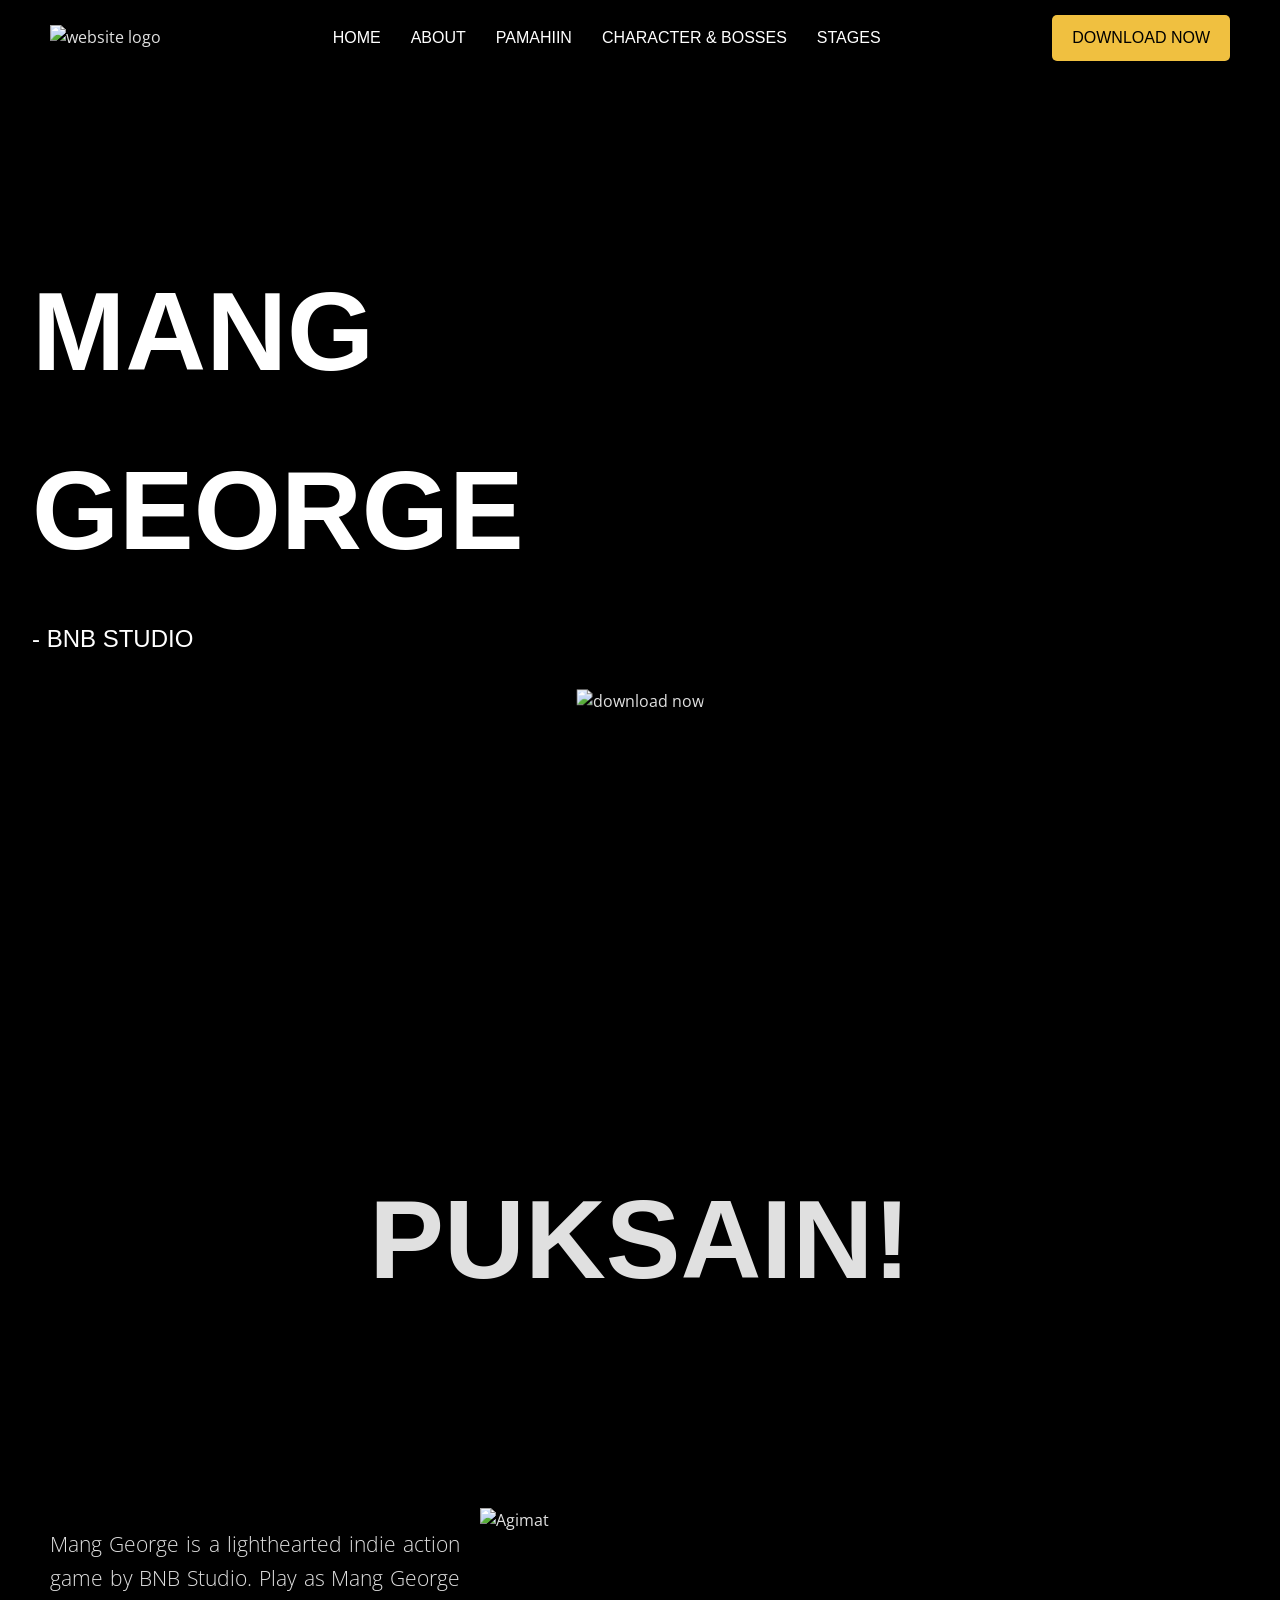
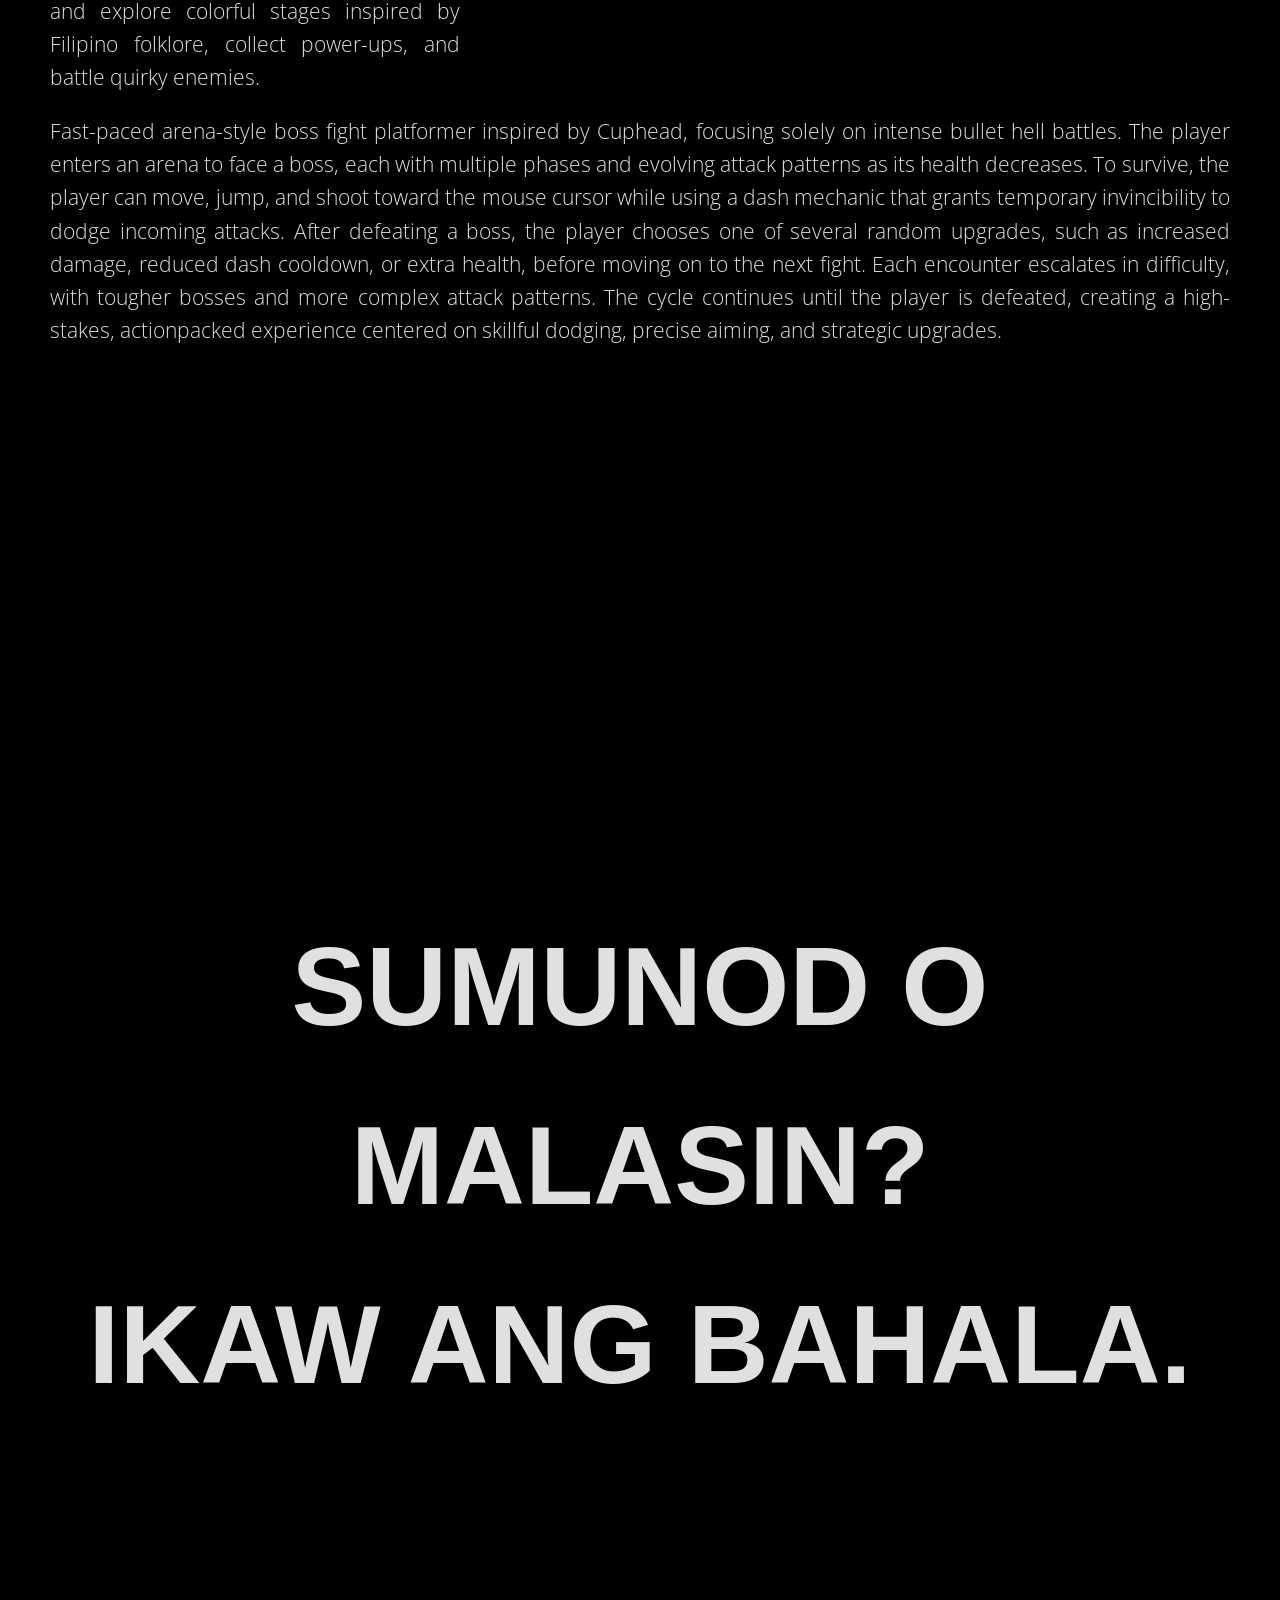
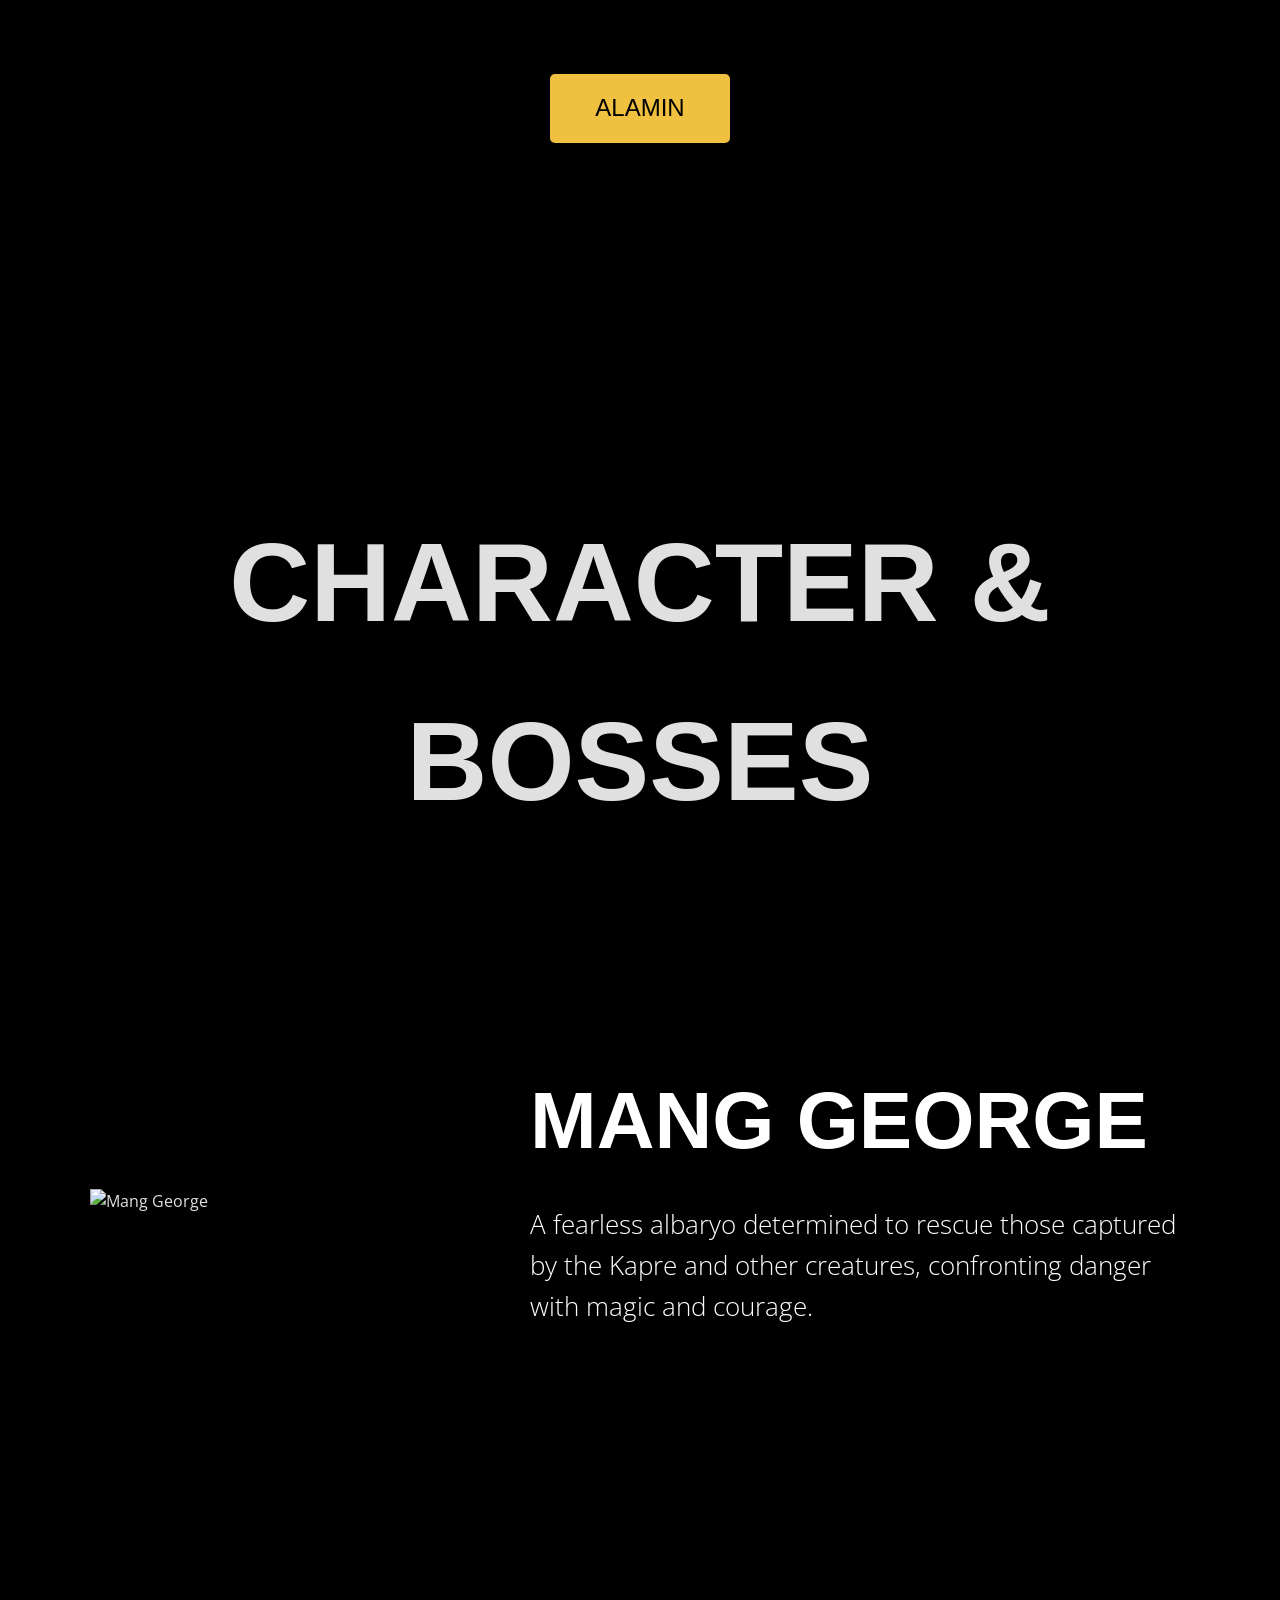
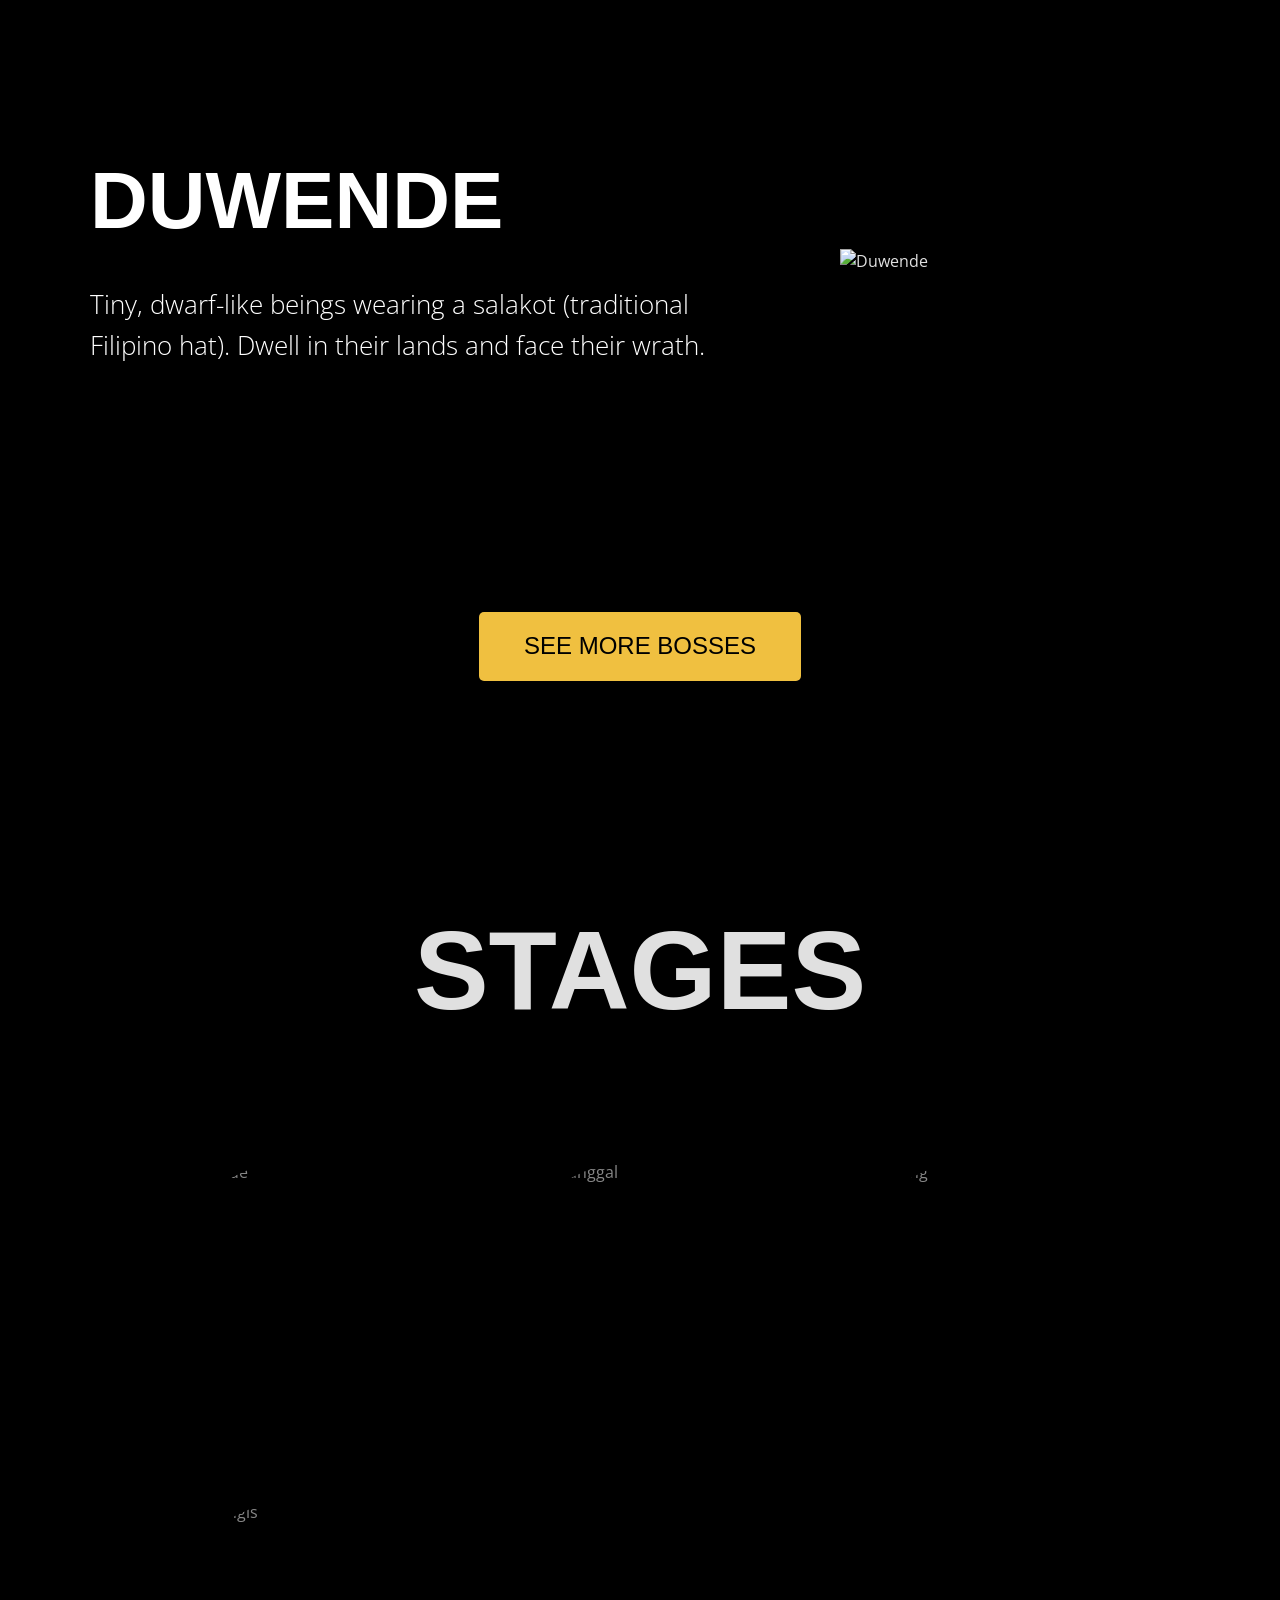
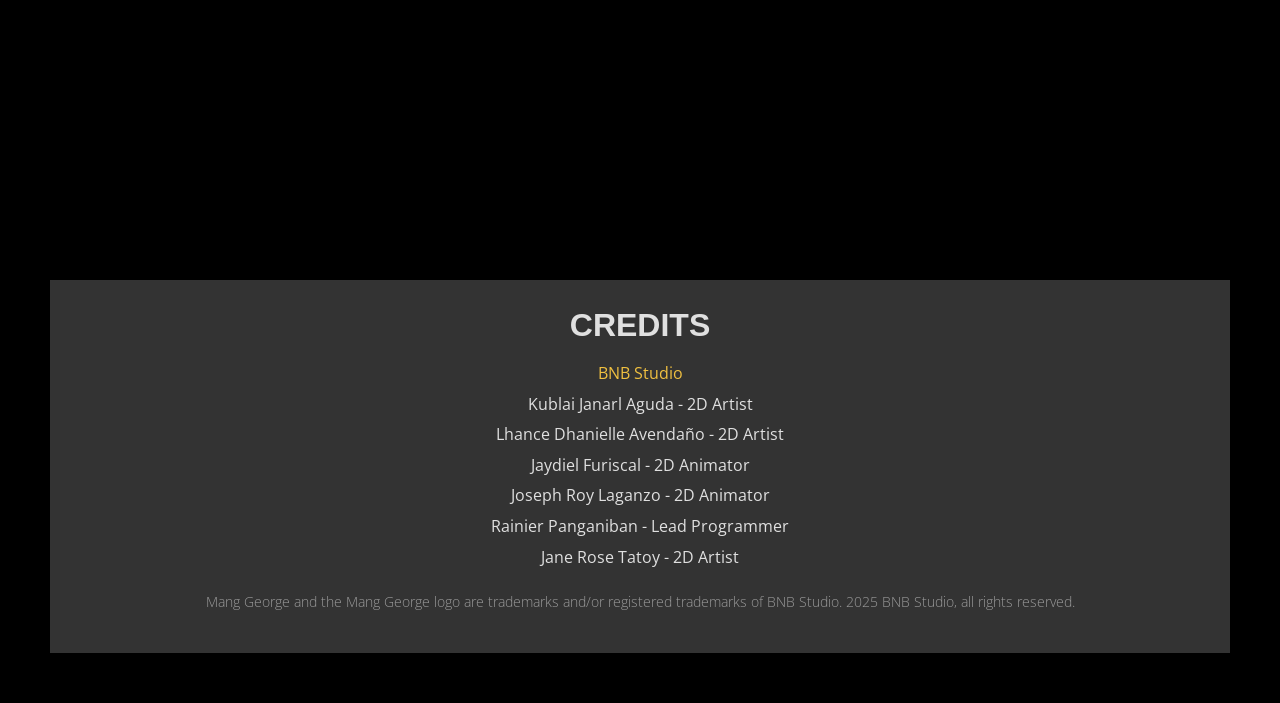
==== index.html @ 6367730e "INDEX" ====
<!DOCTYPE html>
<html lang="en">
<head>
    <meta charset="UTF-8">
    <meta name="viewport" content="width=device-width, initial-scale=1.0">
    <title>Mang George</title>
    <link rel="stylesheet" href="style.css">
    <link rel="icon" type="image/png" href="https://github.com/lansilog/website-assets/blob/main/agimat%20mm.png?raw=true">
    <link href="https://fonts.cdnfonts.com/css/dock11" rel="stylesheet">
    <link href="https://fonts.googleapis.com/css2?family=Open+Sans:wght@300;400;600&display=swap" rel="stylesheet">

</head>
<body>
  <a class="skip-link" href="#about">Skip to content</a>

      <div class="video-container">
        <video autoplay muted loop playsinline>
        <source src="https://github.com/lansilog/website-assets/raw/refs/heads/main/bnb_4%20(3)_1_1.mp4" type="video/mp4">
        </video>
       
        <nav class="navbar" role="navigation" aria-label="Main navigation">
          <div class="logo">
              <img src = "https://github.com/lansilog/website-assets/blob/main/mang%20george%20logo.png?raw=true" alt = "website logo">
          </div>


          <ul class="nav-links">
            <li><a href="#">HOME</a></li>
            <li><a href="#about">ABOUT</a></li>
            <li><a href="#pamahiin">PAMAHIIN</a></li>
            <li><a href="#characters">CHARACTER & BOSSES</a></li>
            <li><a href="#stages">STAGES</a></li>
          </ul>

            <a target="_blank" href="https://github.com/lansilog/MANG-GEORGE/releases/tag/1.0" class="download-btn" aria-label="Download the Mang George game">DOWNLOAD NOW</a>
          </div>
        </nav>

        <div class="overlay-text">
          <h1>MANG GEORGE</h1>
          <p>- BNB STUDIO</p>
        </div>

        <div class="download-link">
          <img src="https://github.com/lansilog/website-assets/blob/main/agimat%20mm.png?raw=true" width="100px" height="75px" alt="download now">
        </div>
          
      </div>

<div class="transition-section"></div>

  <section class="content about-section">
      <h1 id="about">PUKSAIN!<br><br></h1>
      <img src="https://github.com/lansilog/website-assets/blob/main/agimat%20mm.png?raw=true" alt="Agimat" class="about-image">
      <p>Mang George is a lighthearted indie action game by BNB Studio. Play as Mang George and explore colorful stages inspired by Filipino folklore, collect power-ups, and battle quirky enemies.</p>
      <p>Fast-paced arena-style boss fight platformer inspired by Cuphead, focusing
          solely on intense bullet hell battles. The player enters an arena to face a boss,
          each with multiple phases and evolving attack patterns as its health
          decreases. To survive, the player can move, jump, and shoot toward the
          mouse cursor while using a dash mechanic that grants temporary invincibility
          to dodge incoming attacks. After defeating a boss, the player chooses one of
          several random upgrades, such as increased damage, reduced dash
          cooldown, or extra health, before moving on to the next fight. Each encounter
          escalates in difficulty, with tougher bosses and more complex attack patterns.
          The cycle continues until the player is defeated, creating a high-stakes, actionpacked experience centered on skillful dodging, precise aiming, and strategic
          upgrades.
        </p>
  </section>

<div class="transition-section"></div>

  <section class="content pamahiin-section">
  <h1 id="pamahiin"><br>SUMUNOD O MALASIN?<br>IKAW ANG BAHALA.</h1>
  <p id="pamahiinOutput"></p>
  <button class="alamin-btn" type="button">ALAMIN</button>
</section>

    <div class="transition-section"></div>

    <section class="content">
      <div class="cards">
        <section id="characters" class="card-section">
          <h1>CHARACTER & BOSSES</h1>

          <br><br>

        <div class="card-grid">
  <section class="card duwende-card">
    <img src="https://github.com/lansilog/website-assets/blob/main/mang%20george.png?raw=true" alt="Mang George">
    <div class="card-text">
      <h2>MANG GEORGE</h2>
      <p>A fearless albaryo determined to rescue those captured by the Kapre and other creatures, confronting danger with magic and courage.</p>
    </div>
  </section>

  <section class="card duwende-card">
    <div class="card-text">
      <h2>DUWENDE</h2>
      <p>Tiny, dwarf-like beings wearing a salakot (traditional Filipino hat). Dwell in their lands and face their wrath.</p>
    </div>
    <img src="https://github.com/lansilog/website-assets/blob/main/duwende.png?raw=true" alt="Duwende">
  </section>
</div>
            
        <div class="see-more-container">
        <a target="_self" href="characters_page.html#characters" class="more-btn">SEE MORE BOSSES</a>
        </div>


<div class="transition-section"></div>

  <section class="stages-section">
    <h1 id="stages">STAGES</h1>
<div class="stage-container">

  <a target="_self" href="duwende_stage.html" class="stage-card">
    <img src="https://github.com/lansilog/website-assets/blob/main/stage_duwende.png?raw=true" alt="Duwende">
  </a>

  <a target="_self" href="manananggal_stage.html" class="stage-card">
    <img src="https://github.com/lansilog/website-assets/blob/main/stage_manananggal.png?raw=true" alt="Manananggal">
  </a>

  <a target="_self" href="tikbalang_stage.html" class="stage-card">
    <img src="https://github.com/lansilog/website-assets/blob/main/stage_tikbalang.png?raw=true" alt="Tikbalang">
  </a>

  <a target="_self" href="bungisngis_stage.html" class="stage-card">
    <img src="https://github.com/lansilog/website-assets/blob/main/stage_bungisngis.png?raw=true" alt="Bungisngis">
  </a>

 <a target="_self" href="diwata_stage.html" class="stage-card">
    <img src="https://github.com/lansilog/website-assets/blob/main/stage_diwata.png?raw=true" alt="Diwata">
  </a>

  <a target="_self" href="kapre_stage.html" class="stage-card">
    <img src="https://github.com/lansilog/website-assets/blob/main/stage_kapre.png?raw=true" alt="Kapre">
  </a>

</div>
</section>

  
<footer class="credits">
  <h2>CREDITS</h2>
  <ul>
    <li><a href="https://www.facebook.com/profile.php?id=61575084249631" target="_blank">BNB Studio</a></li>
    <li>Kublai Janarl Aguda - 2D Artist</li>
    <li>Lhance Dhanielle Avendaño - 2D Artist</li>
    <li>Jaydiel Furiscal - 2D Animator</li>
    <li>Joseph Roy Laganzo - 2D Animator</li>
    <li>Rainier Panganiban - Lead Programmer</li>
    <li>Jane Rose Tatoy - 2D Artist</li>
  </ul>
  <p class="copyright">Mang George and the Mang George logo are trademarks and/or registered trademarks of BNB Studio. 2025 BNB Studio, all rights reserved.</p>
</footer>

    <script src="script.js"></script>
</body>
</html>
---- style.css ----
﻿* {
  margin: 0;
  padding: 0;
  box-sizing: border-box;
}

html {
  scroll-behavior: smooth;
}

body {
  min-height: 100vh;
  background: #000000;
  color: #e0e0e0;
  font-family: 'Open Sans', sans-serif;
  font-size: 16px;
  line-height: 1.6;
}

a, button {
  color: inherit;
}

button {
  font: inherit;
  cursor: pointer;
  border: none;
}

button:focus-visible,
a:focus-visible {
  outline: 3px solid #f0c040;
  outline-offset: 3px;
}

.skip-link {
  position: absolute;
  top: -60px;
  left: 0;
  background: #111;
  color: #f0c040;
  padding: 12px 16px;
  z-index: 1000;
  text-decoration: none;
  font-family: 'Open Sans', sans-serif;
  transition: top 0.2s ease;
}

.skip-link:focus {
  top: 0;
}

.navbar {
  position: fixed;
  top: 0;
  width: 100%;
  padding: 15px 50px;
  display: flex;
  justify-content: space-between;
  align-items: center;
  background: rgba(0, 0, 0, 0.5);
  backdrop-filter: blur(6px);
  z-index: 999;
}

.logo img {
  height: 70px;
  width: auto;
}

.nav-links {
  list-style: none;
  display: flex;
  gap: 30px;
}

.nav-links a {
  text-decoration: none;
  color: white;
  font-family: 'Dock11', sans-serif;
  transition: 0.3s;
}

.nav-links a:hover,
.nav-links a:focus-visible,
.download-btn:hover,
.download-btn:focus-visible,
.more-btn:hover,
.more-btn:focus-visible,
.alamin-btn:hover,
.alamin-btn:focus-visible {
  color: #f0c040;
  outline: none;
}

.nav-links a:hover {
  color: #f0c040;
}

.download-btn {
  background: #f0c040;
  color: black;
  padding: 10px 20px;
  text-decoration: none;
  font-family: 'Dock11', sans-serif;
  border-radius: 5px;
}

.download-btn:focus-visible,
.more-btn:focus-visible,
.alamin-btn:focus-visible,
.nav-links a:focus-visible {
  outline: 3px solid #f0c040;
  outline-offset: 3px;
}

.download-btn:hover {
  background: #d9a900;
}


.video-container {
  position: relative;
  height: 100vh;
  overflow: hidden;
}

.video-container::before {
  content: "";
  position: absolute;
  inset: 0;
  background: rgba(0, 0, 0, 0.4);
  z-index: 1;
}

.video-container::after {
  content: "";
  position: absolute;
  bottom: -150px;
  left: 0;
  right: 0;
  height: 400px;
  background: linear-gradient(to bottom, rgba(0, 0, 0, 0), rgba(0, 0, 0, 1));
  z-index: 2;
}

video {
  width: 100%;
  height: 100%;
  object-fit: cover;
}

.overlay-text {
  position: absolute;
  top: 50%;
  left: 35%;
  transform: translate(-50%, -50%);
  color: white;
  z-index: 3;
  animation: fadeIn 2s ease-in-out;
}

.overlay-text h1 {
  font-family: 'Dock11', sans-serif;
  font-weight: bold;
  font-size: 7rem;
  margin-bottom: 20px;
}

.overlay-text p {
  font-family: 'Dock11', sans-serif;
  font-size: 1.5rem;
}

@keyframes fadeIn {
  from {
    opacity: 0;
    transform: translate(-50%, -60%);
  }
  to {
    opacity: 1;
    transform: translate(-50%, -50%);
  }
}

.download-link {
  position: absolute;
  top: 78%;
  left: 50%;
  transform: translate(-50%, -50%);
  z-index: 4;
}

.alamin-btn {
  display: block;
  margin: 50px auto;
  width: fit-content;
  background: #f0c040;
  color: black;
  padding: 15px 45px;
  text-decoration: none;
  font-family: 'Dock11', sans-serif;
  font-size: 1.5rem;
  border-radius: 5px;
  transition: 0.3s;
}

.alamin-btn:hover {
  background: #d9a900;
}

.transition-section {
  height: 150px;
  background: #000000;
}

.content {
  padding: 50px;
  background: #000000;
}

.content h1 {
  text-align: center;
  font-family: 'Dock11', sans-serif;
  font-weight: bold;
  font-size: 7rem;
  scroll-margin-top: 100px;
}

.content h2 {
  font-family: 'Dock11', sans-serif;
  font-size: 3rem;
  scroll-margin-top: 100px;
}

.content p {
  text-align: left;
  max-width: none;
  margin: 20px 0;
  font-size: 1.3rem;
  line-height: 1.6;
  font-weight: 300;
}

/* ===== PAMAHIIN SECTION ===== */
.pamahiin-section {
  position: relative;
  background-image: url("https://github.com/lansilog/website-assets/blob/main/stage_kapre.png?raw=true");
  background-size: cover;
  background-position: center 70%;
  background-attachment: fixed;
  padding: 100px 50px;
}

.pamahiin-section::before {
  content: "";
  position: absolute;
  inset: 0;
  background: rgba(0, 0, 0, 0.6);
}

.pamahiin-section > * {
  position: relative;
  z-index: 1;
}

.pamahiin-section h1 {
  text-align: center;
  font-family: 'Dock11', sans-serif;
  font-weight: bold;
  font-size: 7rem;
  margin-bottom: 20px;
}

.pamahiin-section p {
  text-align: center;
}

#pamahiinOutput {
  min-height: 100px;
  height: 150px;
  max-width: 80%;
  margin: 40px auto;

  display: flex;
  align-items: center;
  justify-content: center;

  font-size: 50px;
  font-weight: 600;
  font-family: 'Open Sans', sans-serif;
  text-align: center;

  color: #ffffff;
  text-shadow:
    0 0 5px #ffffff94,
    0 0 10px #ffffffab,
    0 0 20px #ffffff,
    0 0 40px #ffffff;

  opacity: 0;
  transition: opacity 0.5s ease;
}

.about-section {
  position: relative;
  padding: 100px 50px;
}

.about-section::before {
  content: "";
  position: absolute;
  inset: 0;
  background: rgba(0, 0, 0, 0.7);
}

.about-section > * {
  position: relative;
  z-index: 1;
}

.about-section p {
  text-align: justify;
  font-size: 1.3rem;
  line-height: 1.6;
}

.about-image {
  float: right;
  width: 750px;
  height: auto;
  margin: 0 0 100px 20px;
}

@media (max-width: 768px) {
  .about-section {
    padding: 50px 20px;
    text-align: center;
  }

  .about-section p {
    text-align: center;
    margin: 0 auto 20px;
    max-width: 760px;
  }

  .about-image {
    float: none;
    width: 100%;
    max-width: 320px;
    margin: 0 auto 30px;
    display: block;
  }
}
  position: relative;
  z-index: 1;
  color: white;
  max-width: 60%;
  display: flex;
  flex-direction: column;
  gap: 15px;
}

.card h2,
.card p {
  text-align: left;
  font-size: 1.5rem;
  font-family: 'Open Sans', sans-serif;
  font-weight: 300;
}



@media (max-width: 1024px) {
  .navbar {
    padding: 15px 30px;
  }

  .nav-links {
    gap: 18px;
  }

  .overlay-text {
    left: 50%;
    width: min(100%, 92vw);
    max-width: 700px;
    padding: 0 15px;
    text-align: center;
  }

  .overlay-text h1 {
    font-size: 5rem;
  }

  .overlay-text p {
    font-size: 1.3rem;
  }

  .video-container {
    height: 80vh;
  }

  .download-link {
    top: auto;
    bottom: 6%;
  }

  .content,
  .pamahiin-section,
  .about-section,
  .card-section {
    padding: 40px 30px;
  }

  .about-image {
    width: 100%;
    max-width: 480px;
    margin: 0 auto 30px;
    float: none;
  }

  .card-section h1 {
    font-size: 5rem;
  }

  .card {
    gap: 20px;
    padding: 30px;
    height: auto;
  }

  .card img {
    width: 100%;
    height: auto;
  }

  .card-text {
    max-width: 100%;
  }

  .card-text h2 {
    font-size: 3rem;
  }

  .card-text p {
    font-size: 1.4rem;
  }

  #pamahiinOutput {
    font-size: 2rem;
    max-width: 100%;
  }

  .stage-container {
    padding: 80px 20px;
    gap: 30px;
  }

  .stage-card {
    width: calc(50% - 20px);
  }
}

@media (max-width: 768px) {
  .logo img {
    height: 45px;
  }

  .navbar {
    flex-direction: column;
    align-items: center;
    justify-content: center;
    gap: 12px;
    text-align: center;
    padding: 15px 20px;
  }

  .nav-links {
    width: 100%;
    justify-content: center;
    flex-wrap: wrap;
    gap: 12px;
    margin-top: 10px;
    padding: 0;
  }

  .nav-links li {
    width: auto;
  }

  .download-btn {
    order: 2;
    margin: 10px 0 0;
  }

  .video-container {
    height: 70vh;
  }

  .overlay-text {
    top: 40%;
    left: 50%;
    width: min(100%, 90vw);
    transform: translate(-50%, -40%);
  }

  .overlay-text h1 {
    font-size: 3rem;
  }

  .overlay-text p {
    font-size: 1.1rem;
  }

  .download-link {
    left: 50%;
    bottom: 8%;
    width: 80px;
  }

  .content,
  .pamahiin-section,
  .about-section,
  .card-section {
    padding: 30px 20px;
  }

  .pamahiin-section {
    background-attachment: scroll;
  }

  .pamahiin-section h1 {
    font-size: 3rem;
  }

  #pamahiinOutput {
    font-size: 1.6rem;
    height: auto;
    margin: 30px auto;
    min-height: 120px;
  }

  .about-image {
    width: 100%;
    max-width: 320px;
    margin-bottom: 30px;
  }

  .card-section h1 {
    font-size: 4rem;
  }

  .content h1 {
    font-size: 4.4rem;
    line-height: 1.05;
  }

  .card {
    flex-direction: column;
    align-items: center;
    height: auto;
    padding: 25px 15px;
  }

  .card img {
    width: 100%;
    max-width: 100%;
    height: auto;
  }

  .card-text {
    width: 100%;
    max-width: 100%;
    text-align: center;
  }

  .card-text h2,
  .card-text p {
    font-size: 1.4rem;
  }

  .more-btn,
  .alamin-btn {
    font-size: 1.2rem;
    padding: 14px 30px;
  }

  .stage-container {
    gap: 20px;
    padding: 50px 15px;
  }

  .stage-card {
    width: 100%;
    aspect-ratio: unset;
    border-radius: 20px;
  }

  .stage-card:hover {
    transform: scale(1.05);
  }

  .stage-card p {
    font-size: 1.2rem;
  }

  .stage-bg .content {
    left: 5%;
    top: 50%;
    transform: translateY(-50%);
  }

  .stage-bg .content h1 {
    font-size: 2.8rem;
  }

  .stage-bg {
    height: auto;
  }

  .stage-bg img {
    height: auto;
  }

  .stage-bg .content {
    left: 50%;
    top: 50%;
    transform: translate(-50%, -50%);
    width: min(90%, 90vw);
    padding: 20px;
    text-align: center;
  }

  .stage-bg .content p {
    font-size: 1rem;
    line-height: 1.6;
    max-width: 100%;
    margin: 0 auto;
  }
}

@media (max-width: 480px) {
  .navbar {
    padding: 12px 15px;
  }

  .nav-links {
    gap: 10px;
  }

  .overlay-text h1 {
    font-size: 2.2rem;
  }

  .overlay-text p {
    font-size: 0.95rem;
  }

  .download-link {
    bottom: 10%;
    width: 70px;
  }

  .content,
  .pamahiin-section,
  .about-section,
  .card-section {
    padding: 20px 15px;
  }

  .pamahiin-section h1 {
    font-size: 2.5rem;
  }

  .card-section h1 {
    font-size: 2.6rem;
  }

  .content h1 {
    font-size: 2.6rem;
    line-height: 1.1;
  }

  .content p,
  .about-section p {
    font-size: 1rem;
  }

  .card-text h2 {
    font-size: 2rem;
  }

  .card-text p {
    font-size: 1rem;
  }

  .nav-links a,
  .download-btn,
  .more-btn,
  .alamin-btn {
    font-size: 1rem;
  }

  .more-btn,
  .alamin-btn {
    width: 100%;
    padding: 14px 18px;
  }

  .stage-bg {
    height: auto;
  }

  .stage-bg .content {
    left: 50%;
    top: 48%;
    transform: translate(-50%, -48%);
    width: min(94%, 94vw);
    padding: 16px;
    text-align: center;
  }

  .stage-bg .content h1 {
    font-size: 2.2rem;
    line-height: 1.1;
  }

  .stage-bg .content p {
    font-size: 0.95rem;
    line-height: 1.5;
    margin: 0 auto;
  }
}


.more-btn {
  display: block;
  margin: 50px auto;
  width: fit-content;
  background: #f0c040;
  color: black;
  padding: 15px 45px;
  text-decoration: none;
  font-family: 'Dock11', sans-serif;
  font-size: 1.5rem;
  border-radius: 5px;
  transition: 0.3s;
}

.more-btn:hover {
  background: #d9a900;
}


/*-------------------------------------------------------------------BOSSES-------------------------------------------------------------------------------------- */
.card-grid {
  display: flex;
  flex-direction: column;
  margin: auto;
  gap: 60px;
}

.card {
  position: relative;
  width: 100%;
  border-radius: 20px;
  overflow: hidden;
  height: 600px;
  display: flex;
  justify-content: space-between;
  align-items: center;
  padding: 40px;
  box-shadow: 0 8px 32px rgba(0,0,0,0.5);
}

.card::before {
  content: "";
  position: absolute;
  inset: 0;
  background: rgba(0, 0, 0, 0.55);
  z-index: 0;
}

.duwende-card {
  background-image: url("https://github.com/lansilog/website-assets/blob/main/stage_duwende.png?raw=true");
  background-size: cover;
  background-position: center;
}

.manananggal-card {
  background-image: url("https://github.com/lansilog/website-assets/blob/main/stage_manananggal.png?raw=true");
  background-size: cover;
  background-position: center;
}

.tikbalang-card {
  background-image: url("https://github.com/lansilog/website-assets/blob/main/stage_tikbalang.png?raw=true");
  background-size: cover;
  background-position: center;
}

.bungisngis-card {
  background-image: url("https://github.com/lansilog/website-assets/blob/main/stage_bungisngis.png?raw=true");
  background-size: cover;
  background-position: center;
}

.kapre-card {
  background-image: url("https://github.com/lansilog/website-assets/blob/main/stage_kapre.png?raw=true");
  background-size: cover;
  background-position: center;
}

.diwata-card {
  background-image: url("https://github.com/lansilog/website-assets/blob/main/stage_diwata.png?raw=true");
  background-size: cover;
  background-position: center;
}

.card-text {
  position: relative;
  z-index: 1;
  color: white;
  max-width: 60%;
}

.credits {
  padding: 20px;
  background: #333333;
  text-align: center;
  font-size: 1rem;
}

.credits h2 {
  font-family: 'Dock11', sans-serif;
  font-size: 2rem;
  margin-bottom: 10px;
}

.credits ul {
  list-style: none;
  padding: 0;
}

.credits li {
  margin: 5px 0;
}

.credits a {
  color: #f0c040;
  text-decoration: none;
}

.credits a:hover {
  text-decoration: underline;
}

.credits .copyright {
  margin-top: 20px;
  font-size: 0.9rem;
  color: rgba(224, 224, 224, 0.6);
  text-align: center;
}

.card-text h2 {
  font-family: 'Dock11', sans-serif;
  font-size: 5rem;
}

.card-text p {
  font-size: 1.6rem;
  line-height: 1.6;

}

.card img {
  position: relative;
  z-index: 1;
  width: 350px;
  height: auto;
}

.tikbalang-card img {
  width: 280px;
}
.kapre-card img {
  width: 450px;}

.bungisngis-card img {
  width: 400px;
}

@media (max-width: 768px) {
  .card {
    flex-direction: column;
    align-items: center;
    justify-content: center;
    height: auto;
    padding: 25px 15px;
    gap: 20px;
  }

  .card img {
    width: 100%;
    max-width: 100%;
    height: auto;
  }

  .card-text {
    width: 100%;
    max-width: 100%;
    text-align: center;
    padding: 0;
  }

  .card-text h2 {
    font-size: 2.8rem;
  }

  .card-text p {
    font-size: 1.3rem;
  }
}

/*--------------------------------------------------------------------------------------------stage------------------------------------------------------------------------------ */
.stage-container {
  display: flex;
  flex-wrap: wrap;
  justify-content: center;
  gap: 60px;
  padding: 100px 20px;
  max-width: 1000px;
  margin: auto;
}

.stage-card {
  width: calc(33.33% - 40px);
  aspect-ratio: 1 / 1;

  border-radius: 50%;
  overflow: hidden;
  position: relative;
  cursor: pointer;

  text-decoration: none;
  color: inherit;

  transition: transform 0.4s ease, box-shadow 0.4s ease;
}

.stage-card img {
  width: 100%;
  height: 100%;
  object-fit: cover;
}

.stage-card p {
  position: absolute;
  bottom: 15px;
  left: 50%;
  transform: translateX(-50%);
  color: white;
  font-family: 'Dock11', sans-serif;
  font-size: 1.5rem;
  z-index: 2;
}

.stage-card::after {
  content: "";
  position: absolute;
  inset: 0;
  background: rgba(0,0,0,0.4);
  transition: 0.3s;
}

.stage-card:hover {
  transform: scale(1.15);
  box-shadow: 0 0 40px rgb(217, 169, 0);
}

.stage-card:hover::after {
  background: rgba(0,0,0,0.2);
}

.stage-card:active {
  transform: scale(1.05);
}

.stage-bg {
  position: relative;
  width: 100%;
  height: 100vh;
  overflow: hidden;
}

.stage-bg img {
  width: 100%;
  height: 100%;
  object-fit: cover;
}

.stage-bg .overlay {
  position: absolute;
  top: 0;
  left: 0;
  width: 100%;
  height: 100%;
  background: rgba(0, 0, 0, 0.6);
  z-index: 1;
}

.stage-bg .content {
  position: absolute;
  z-index: 2;
  color: white;
  top: 60%;
  left: 10%;
  transform: translateY(-50%);
  text-align: left;
  background: transparent;
}

.stage-bg .content h1 {
  margin-bottom: 20px;
  font-size: 4rem;
  text-align: left;
}
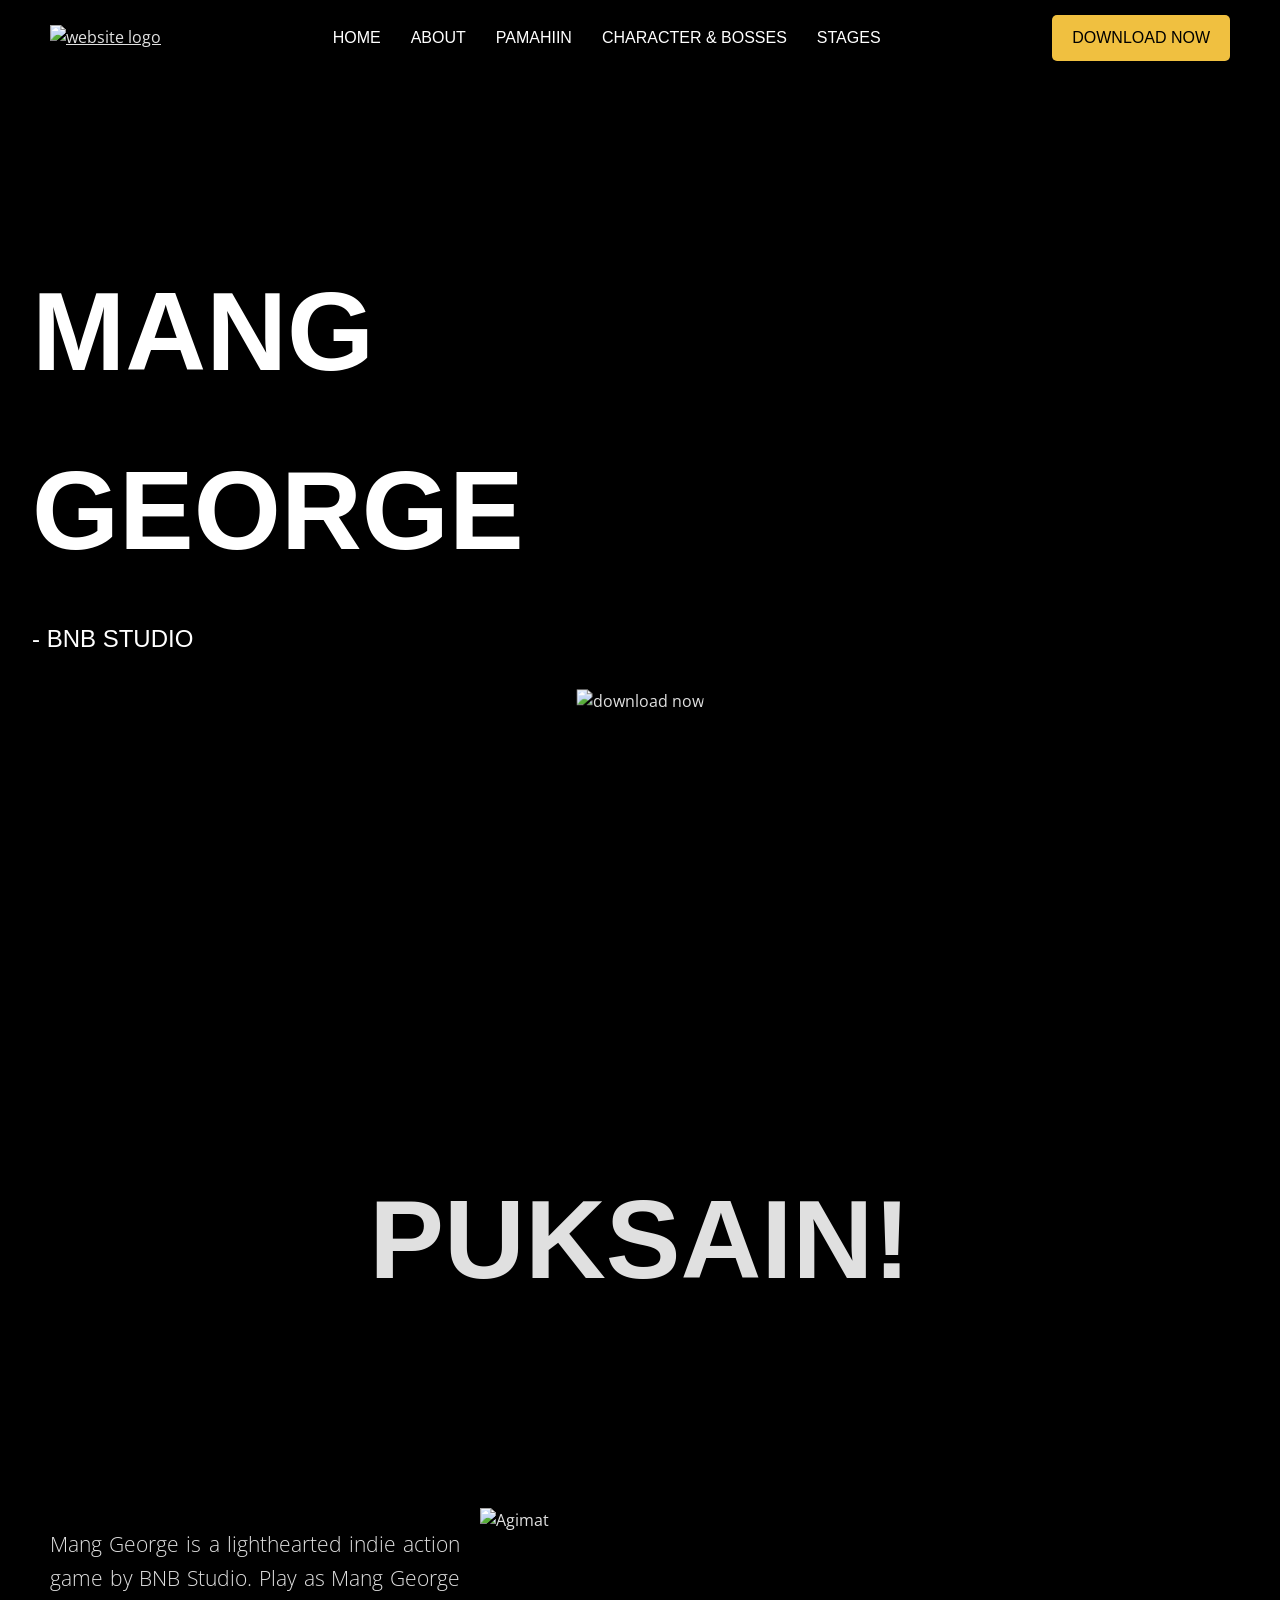
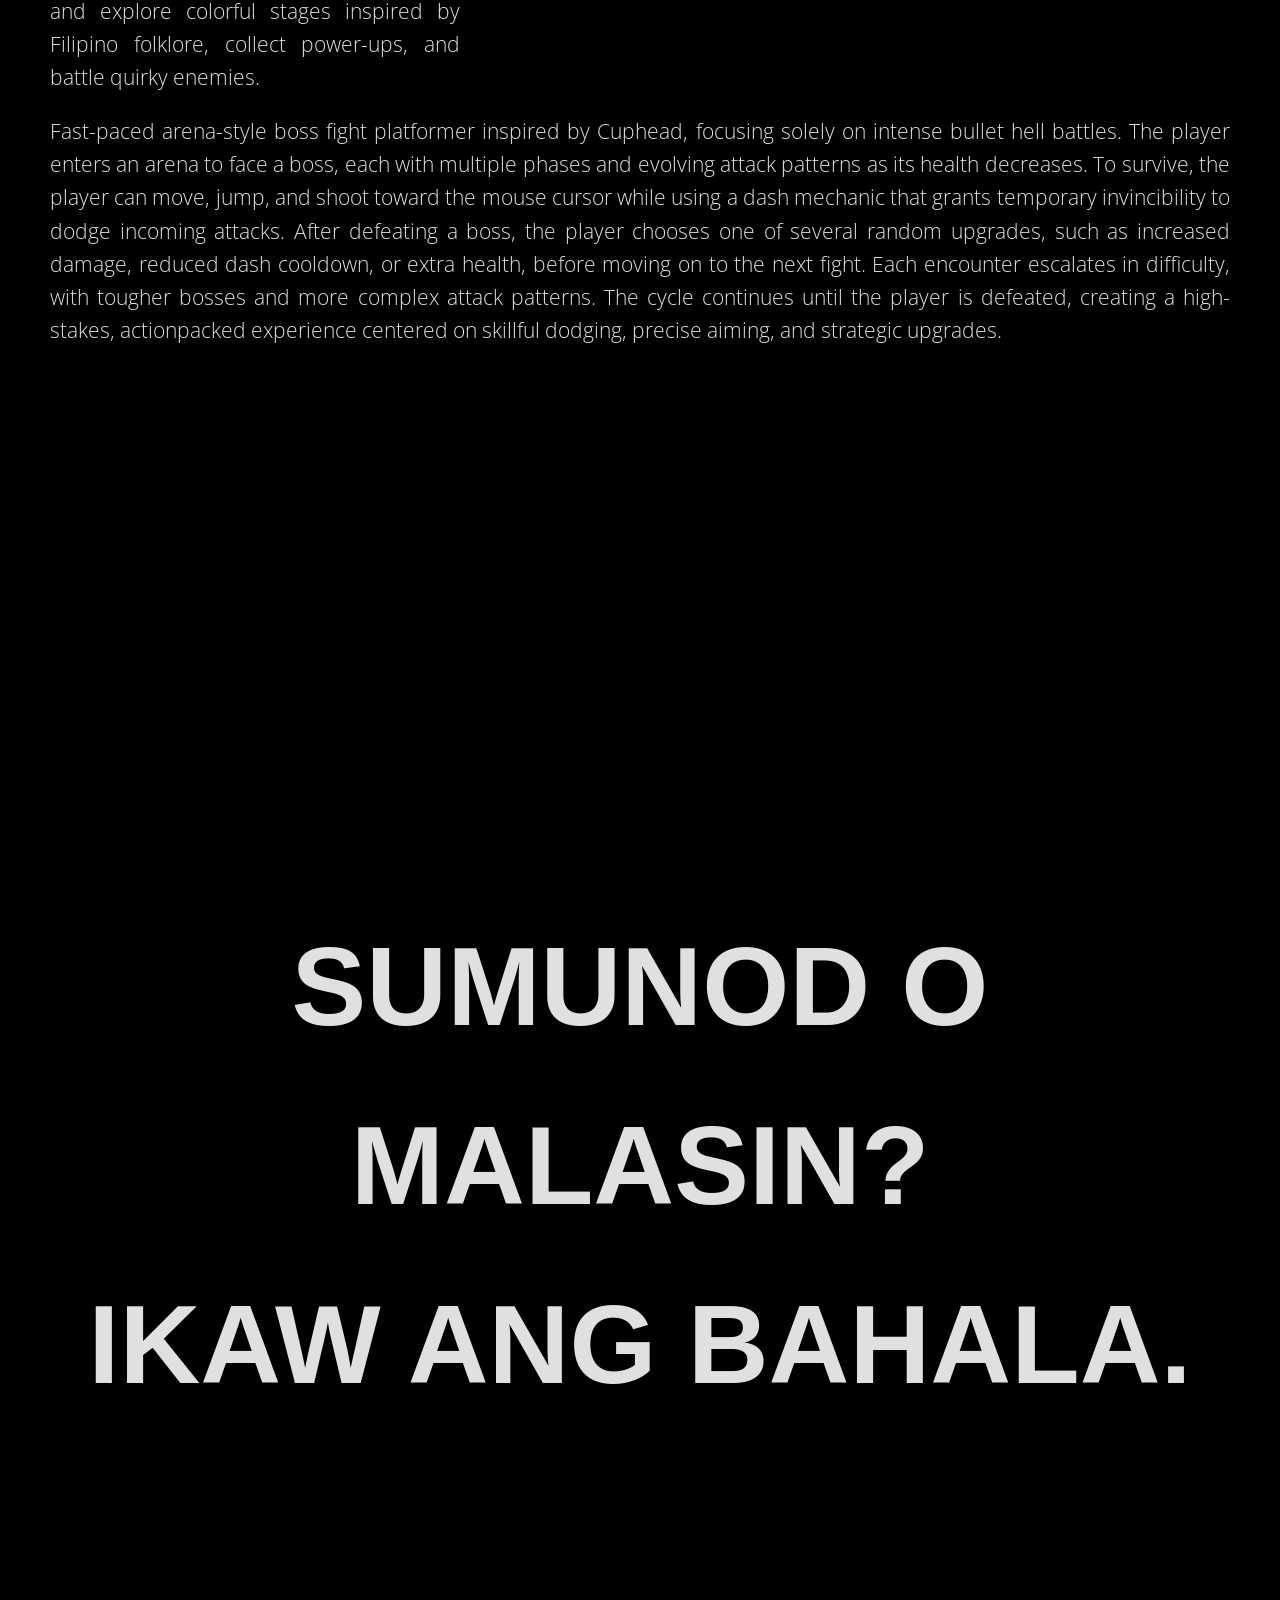
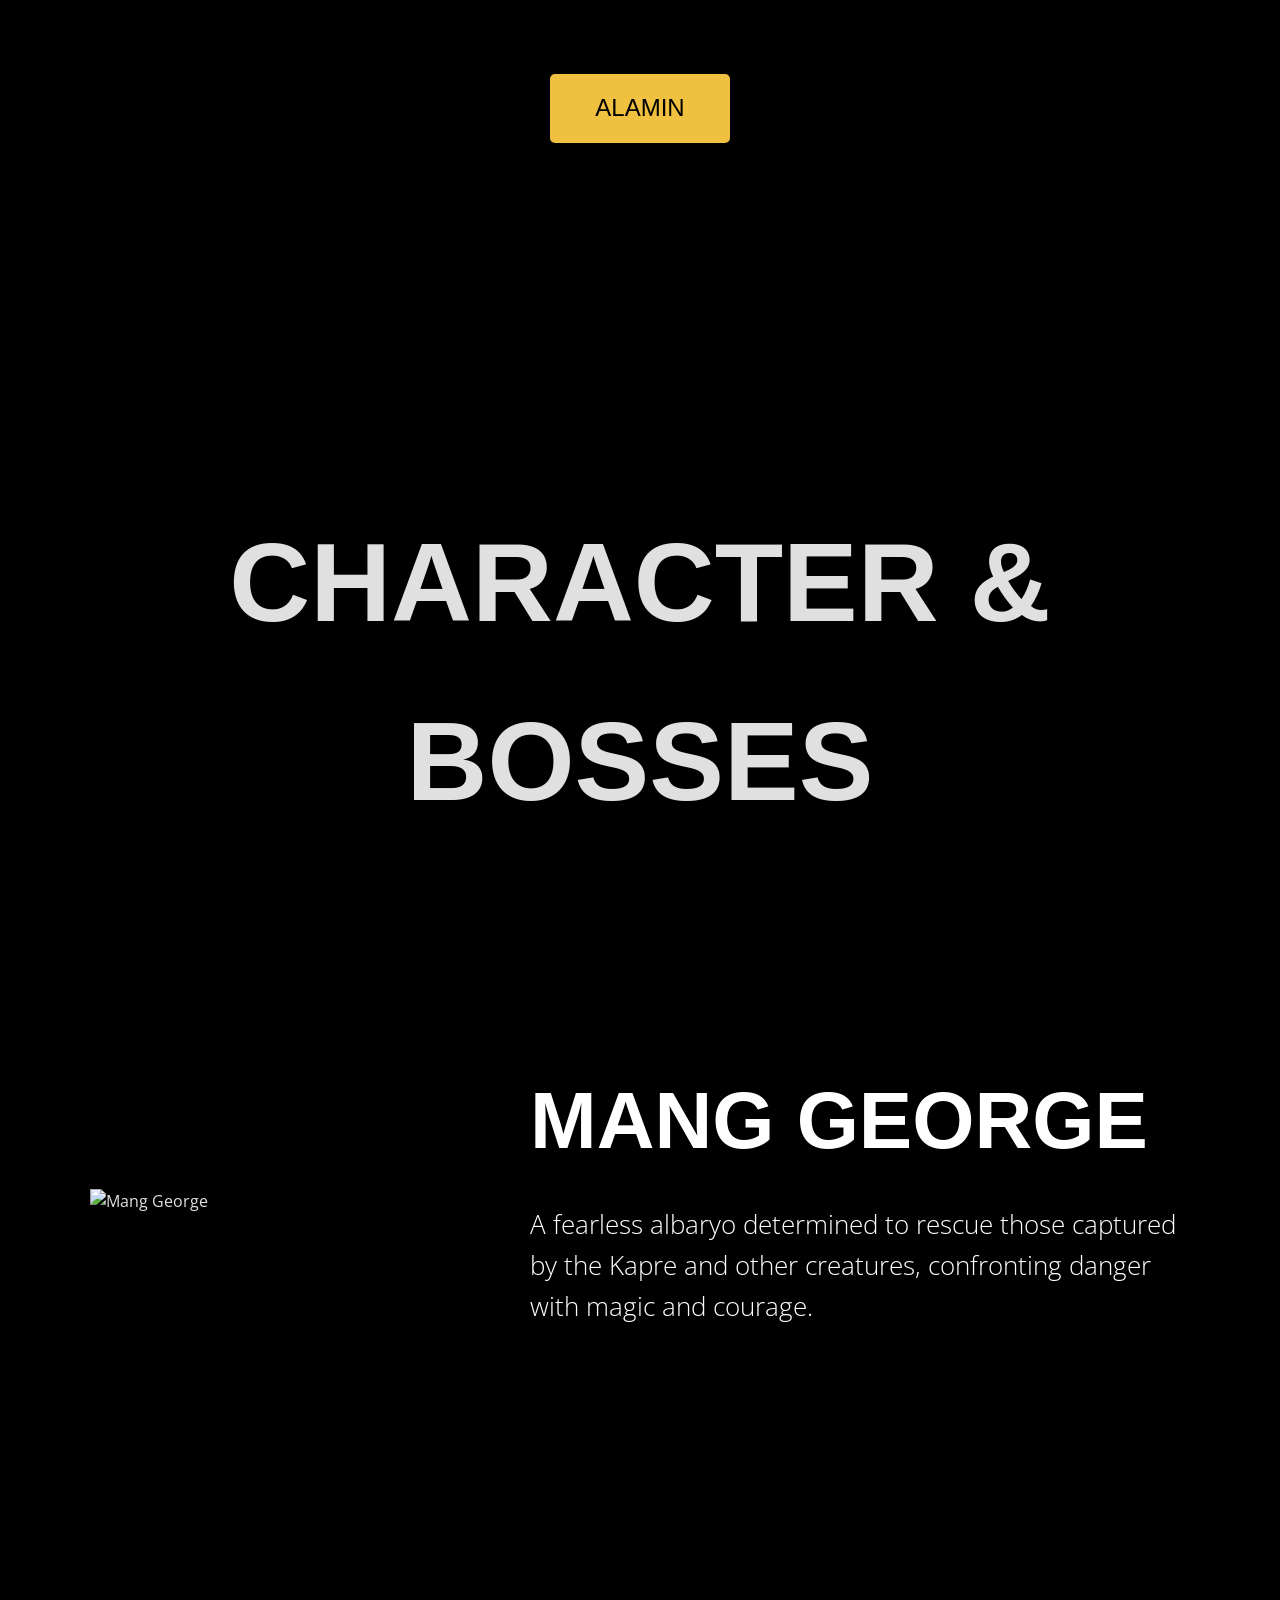
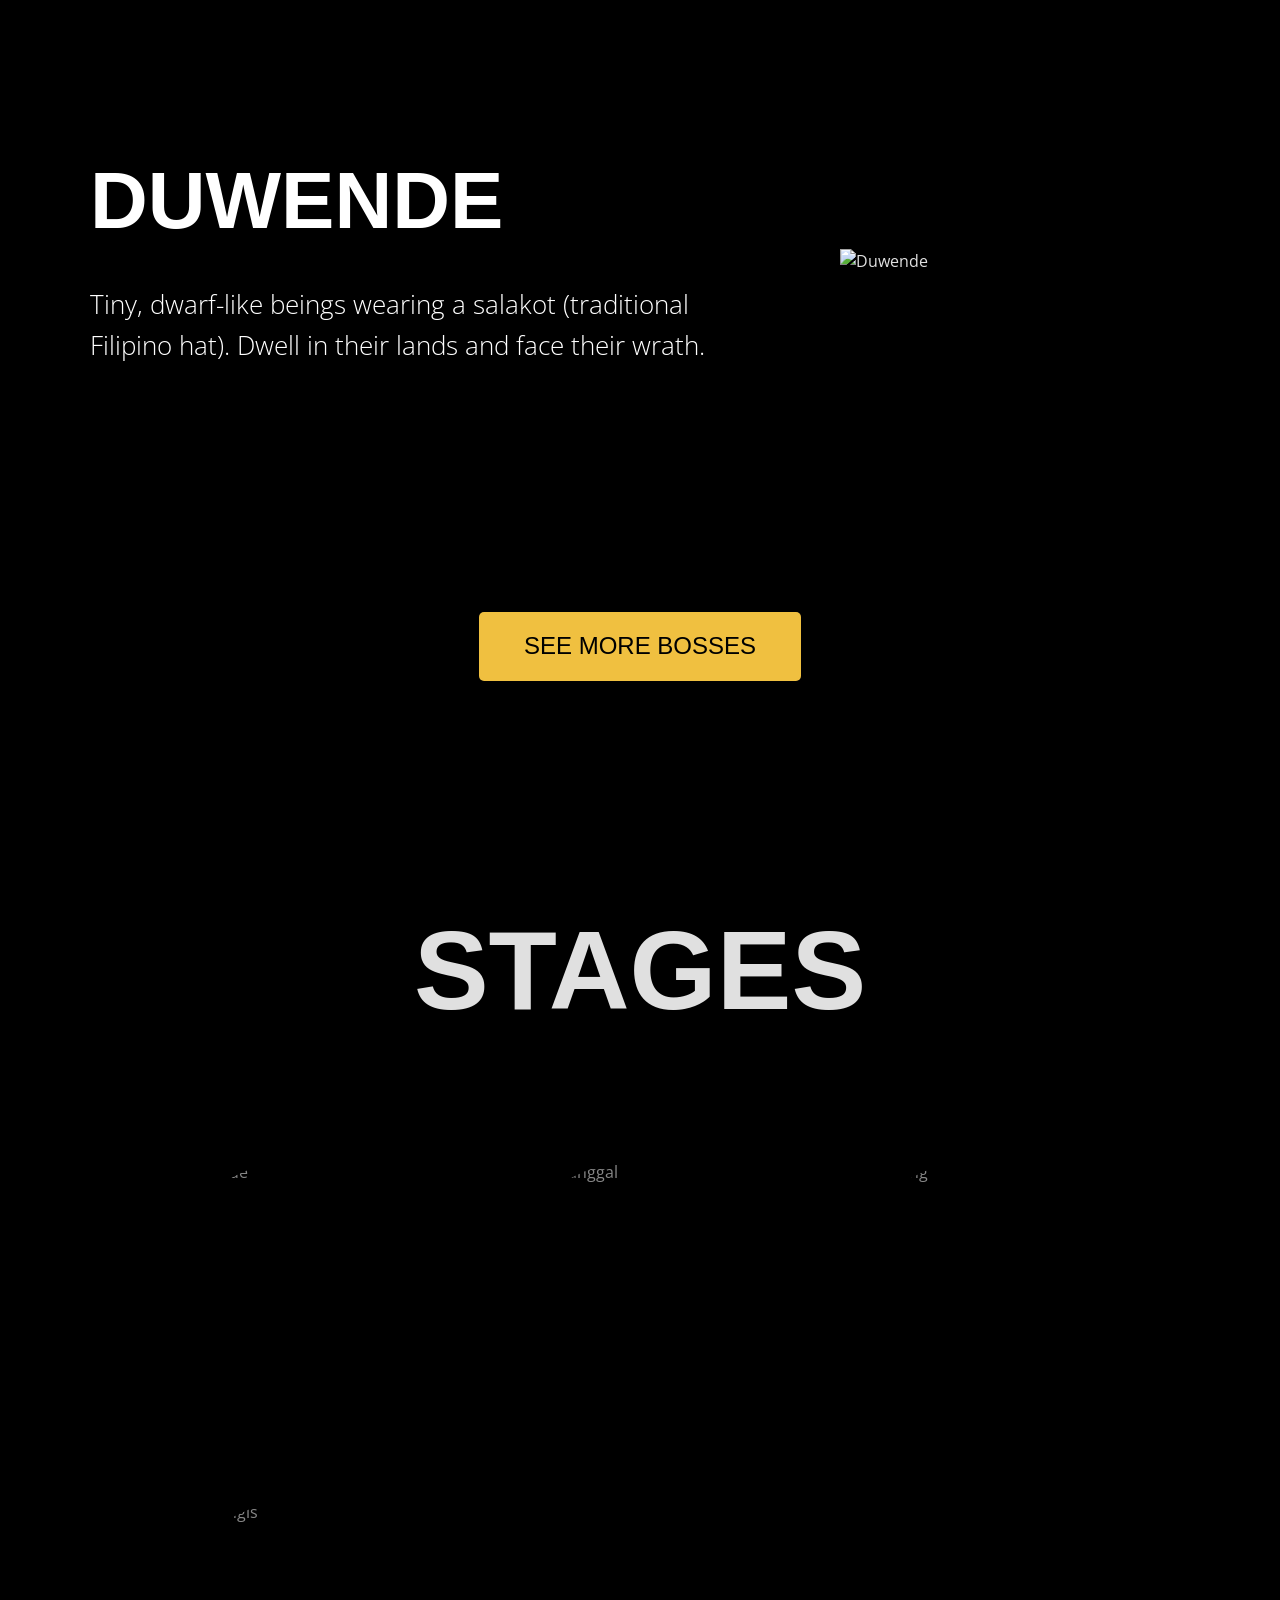
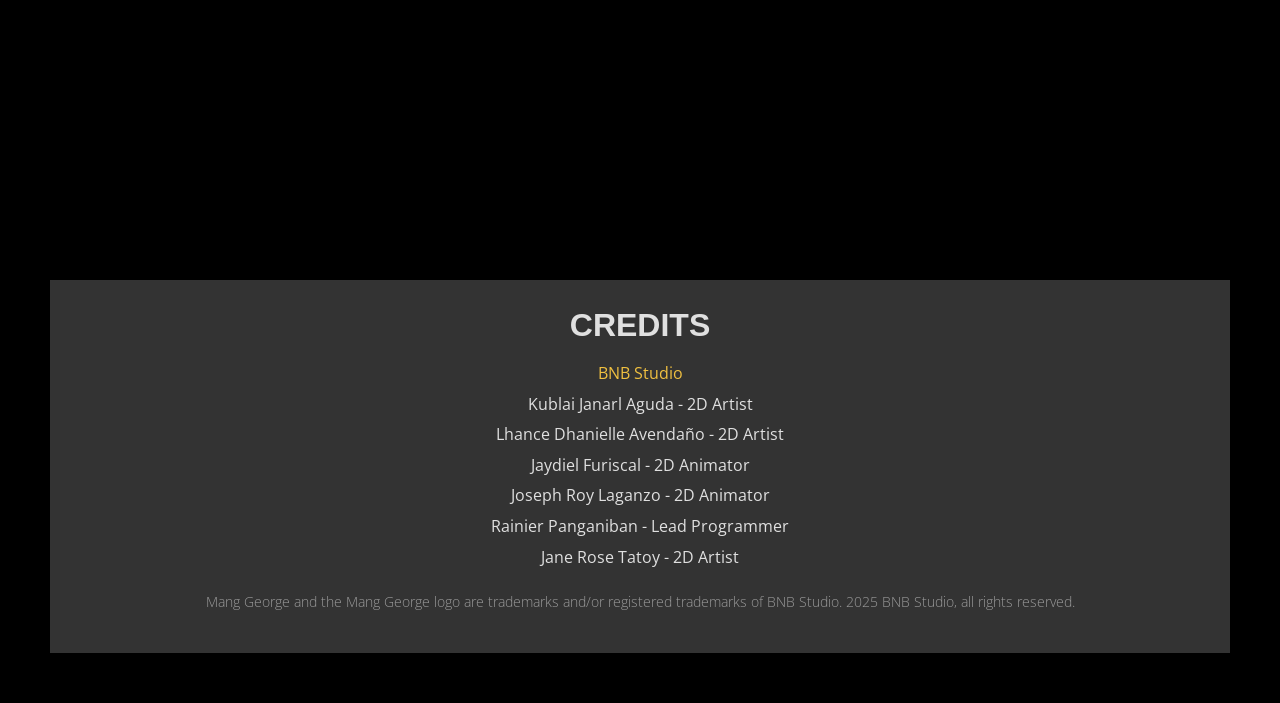
==== commit c2aaf1a2: "FINAL FINAL" ====
--- a/index.html
+++ b/index.html
@@ -20,7 +20,7 @@
        
         <nav class="navbar" role="navigation" aria-label="Main navigation">
           <div class="logo">
-              <img src = "https://github.com/lansilog/website-assets/blob/main/mang%20george%20logo.png?raw=true" alt = "website logo">
+              <a href="#"><img src = "https://github.com/lansilog/website-assets/blob/main/mang%20george%20logo.png?raw=true" alt = "website logo"></a>
           </div>
 
 
@@ -40,7 +40,7 @@
           <h1>MANG GEORGE</h1>
           <p>- BNB STUDIO</p>
         </div>
-
+        
         <div class="download-link">
           <img src="https://github.com/lansilog/website-assets/blob/main/agimat%20mm.png?raw=true" width="100px" height="75px" alt="download now">
         </div>
